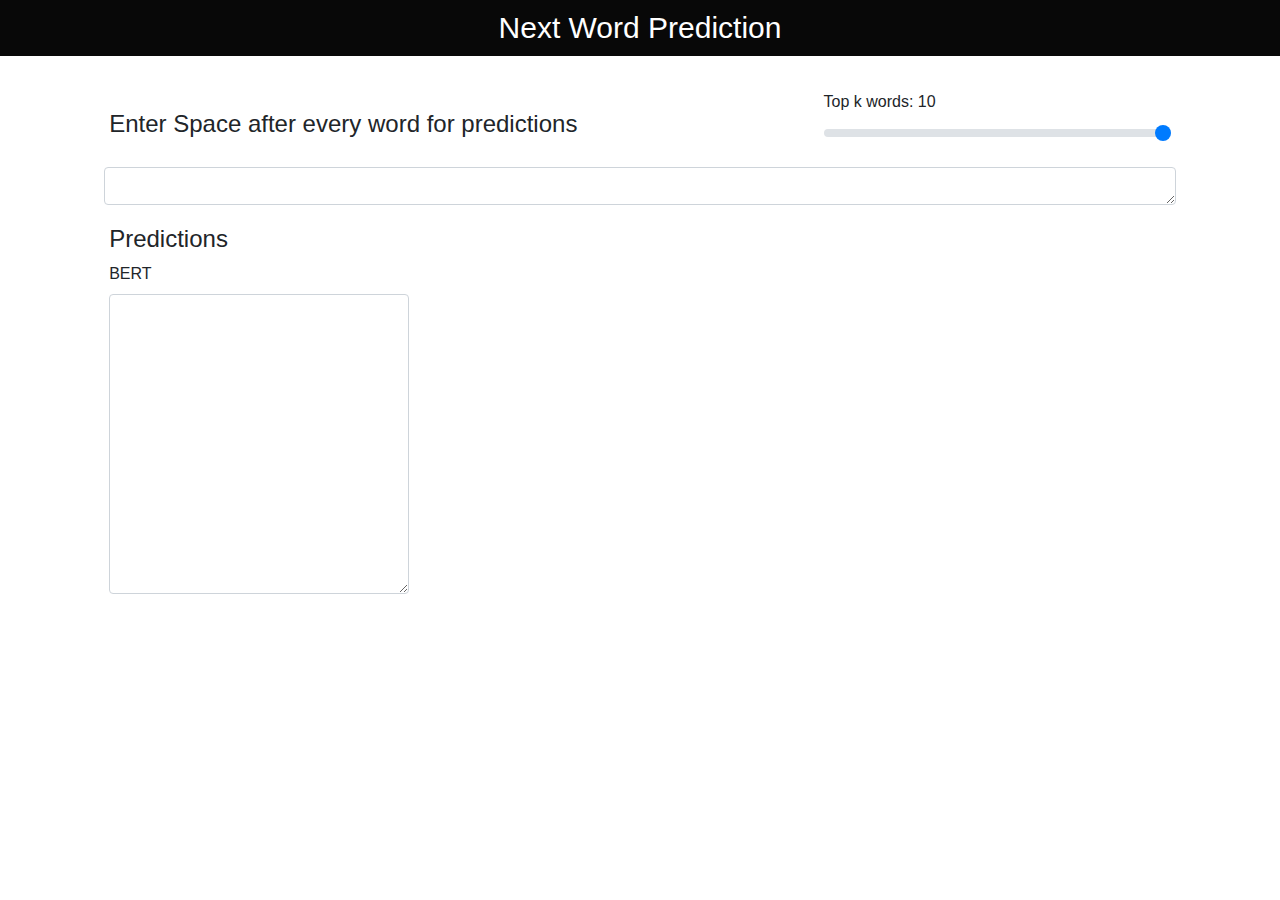
==== Capstone Project/templates/submit.html @ b624d3c9 "Add files via upload" ====
<!DOCTYPE HTML>
<html lang="en">

<head>
    <meta charset="utf-8">
    <meta name="viewport" content="width=device-width, initial-scale=1">
    <link href="../static/css/bootstrap.min.css" rel="stylesheet">
    <link href="../static/css/app.css" rel="stylesheet">
    <link href="../static/css/bootstrap-suggest.css" rel="stylesheet">
    <script src="../static/js/jquery-3.4.1.min.js"></script>
    <script src="../static/js/bootstrap.min.js"></script>
    <script src="../static/js/bootstrap-suggest.js"></script>
    <script src="../static/js/app.js"></script>


    <link href="https://fonts.googleapis.com/css?family=Josefin+Sans:300|Open+Sans:300|Oxygen|Material+Icons" rel="stylesheet">
</head>


<body>
    <div class="overlay">
        <div class="spinner-border text-primary" role="status"><span class="sr-only">Loading...</span></div>
    </div>
    <h2> Next Word Prediction </h2>  
    
    <div class="row">
        <div class="col-sm-1"></div>

        <div class="col-sm-10">
            <div class="form-row">
                <div class="form-group col-md-8">
                    <br>
                    <h4>Enter Space after every word for predictions</h4>
                </div>
                <div class="form-group col-md-4">
                    <br>
                    <label for="max_words" id="label_max_words">Top k words: 10</label>
                    <input type="range" class="custom-range" min="1" max="10" value="10" step="1" id="max_words">
                </div>
            </div>

            <div class="form-row">
                <textarea class="form-control txt_input" id="input_text" rows="1"></textarea>
            </div>

            <h4> Predictions </h4>
            <div class="form-row">
                <div class="form-group col-md-2">
                    <label for="text_paragraphs">BERT</label>
                    <textarea class="form-control txt_response" id="text_bert" readonly></textarea>
                </div>
            </div>

        </div>
        <div class="col-sm-1"></div>
    </div>
</body>

</html>
---- Capstone Project/static/css/app.css ----
.overlay {
	width: 100%;
	height: 100%;
	position: absolute;
	text-align: center;
	display: none;
	z-index: 1000 !important;
	/* background: #ccc8; */
}

.spinner-border {
	top: 50% !important;
	position: absolute;
}

h2 {
	font-size: 30px;
	text-align: center;
	width: 100%;
	background: #080808;
	padding: 13px;
	line-height: 30px;
	color: white;
}

h4 {
	margin-top: 20px;
}

.input-group-text.positive {
	background-color: #c5ffdb !important;
}

.input-group-text.negative {
	background-color: #fddddd !important;
}

.row {
	margin-top: 10px;
}

.txt_response {
	background-color: #FFF !important;
	height: 300px !important;
	width: 300px !important;
}

#max_paragraphs {
	margin-top: 7px !important;
}
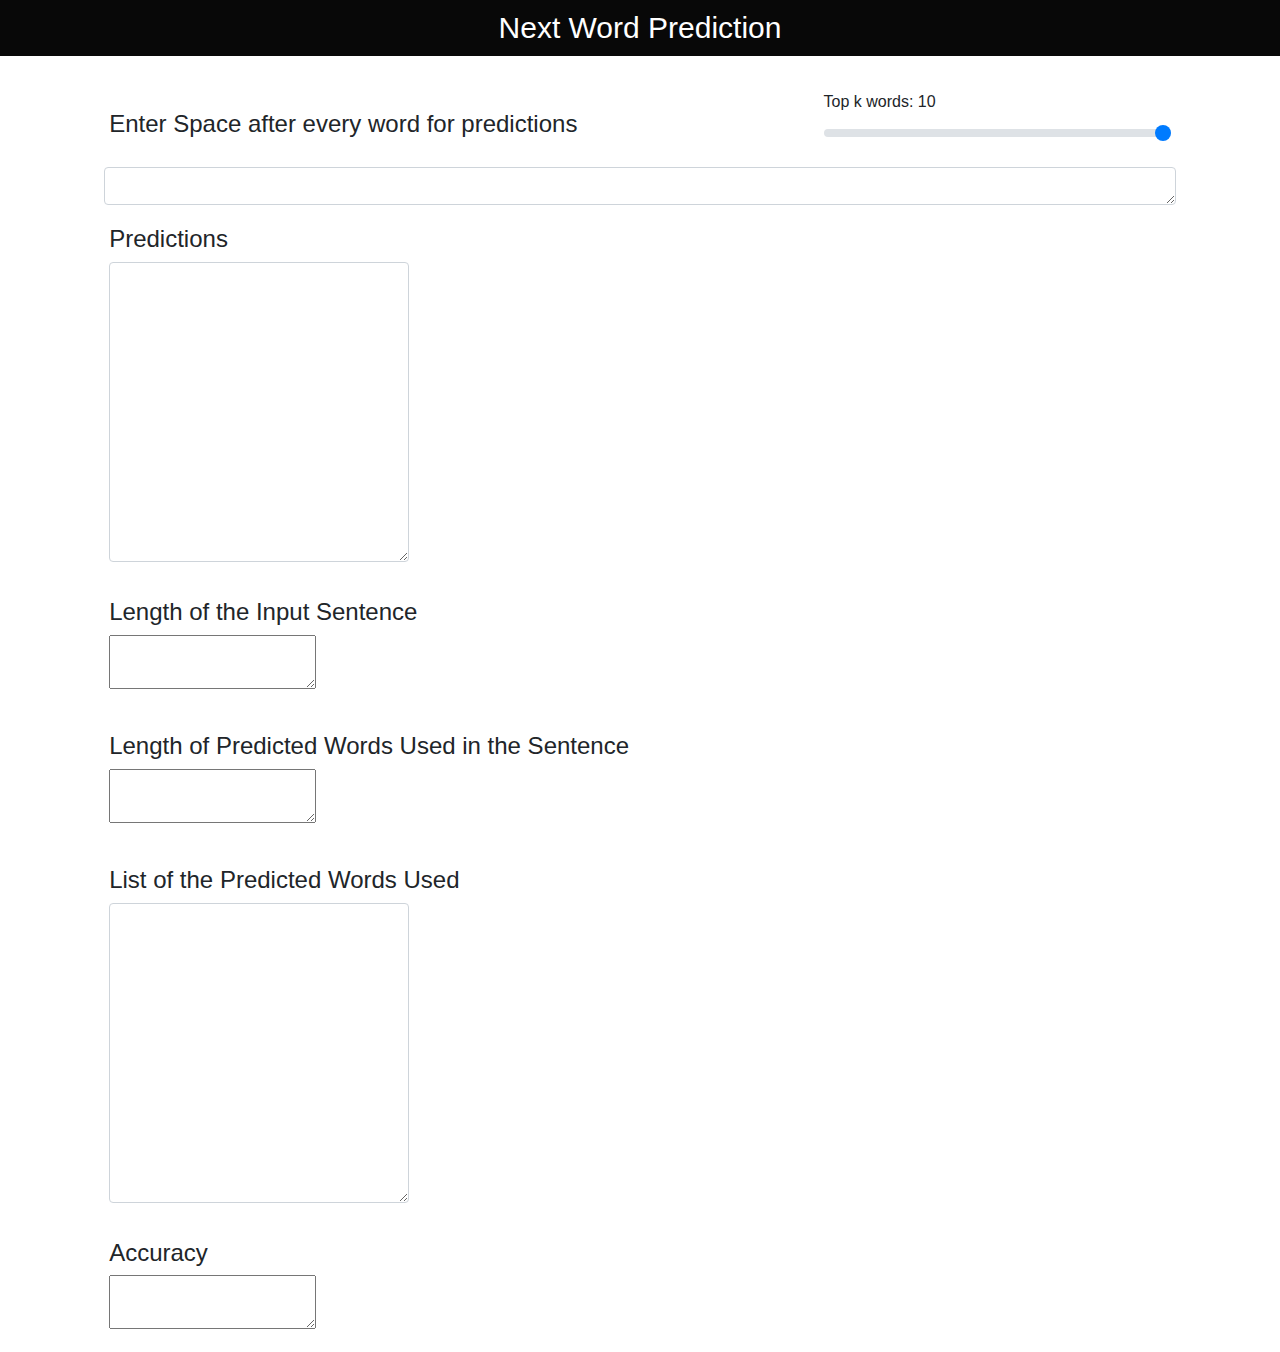
==== commit 90a66b53: "Add files via upload" ====
--- a/Capstone Project/templates/submit.html
+++ b/Capstone Project/templates/submit.html
@@ -46,8 +46,31 @@
             <h4> Predictions </h4>
             <div class="form-row">
                 <div class="form-group col-md-2">
-                    <label for="text_paragraphs">BERT</label>
                     <textarea class="form-control txt_response" id="text_bert" readonly></textarea>
+                </div>
+            </div>
+            <h4> Length of the Input Sentence </h4>
+            <div class="form-row">
+                <div class="form-group col-md-2">
+                    <textarea  id="input_length" ></textarea>
+                </div>
+            </div>
+            <h4> Length of Predicted Words Used in the Sentence </h4>
+            <div class="form-row">
+                <div class="form-group col-md-2">
+                    <textarea  id="pred_length" ></textarea>
+                </div>
+            </div>
+            <h4> List of the Predicted Words Used </h4>
+            <div class="form-row">
+                <div class="form-group col-md-2">
+                    <textarea class="form-control txt_response" id="pred_words" readonly></textarea>
+                </div>
+            </div>
+            <h4> Accuracy </h4>
+            <div class="form-row">
+                <div class="form-group col-md-2">
+                    <textarea  id="accuracy" ></textarea>
                 </div>
             </div>
 
